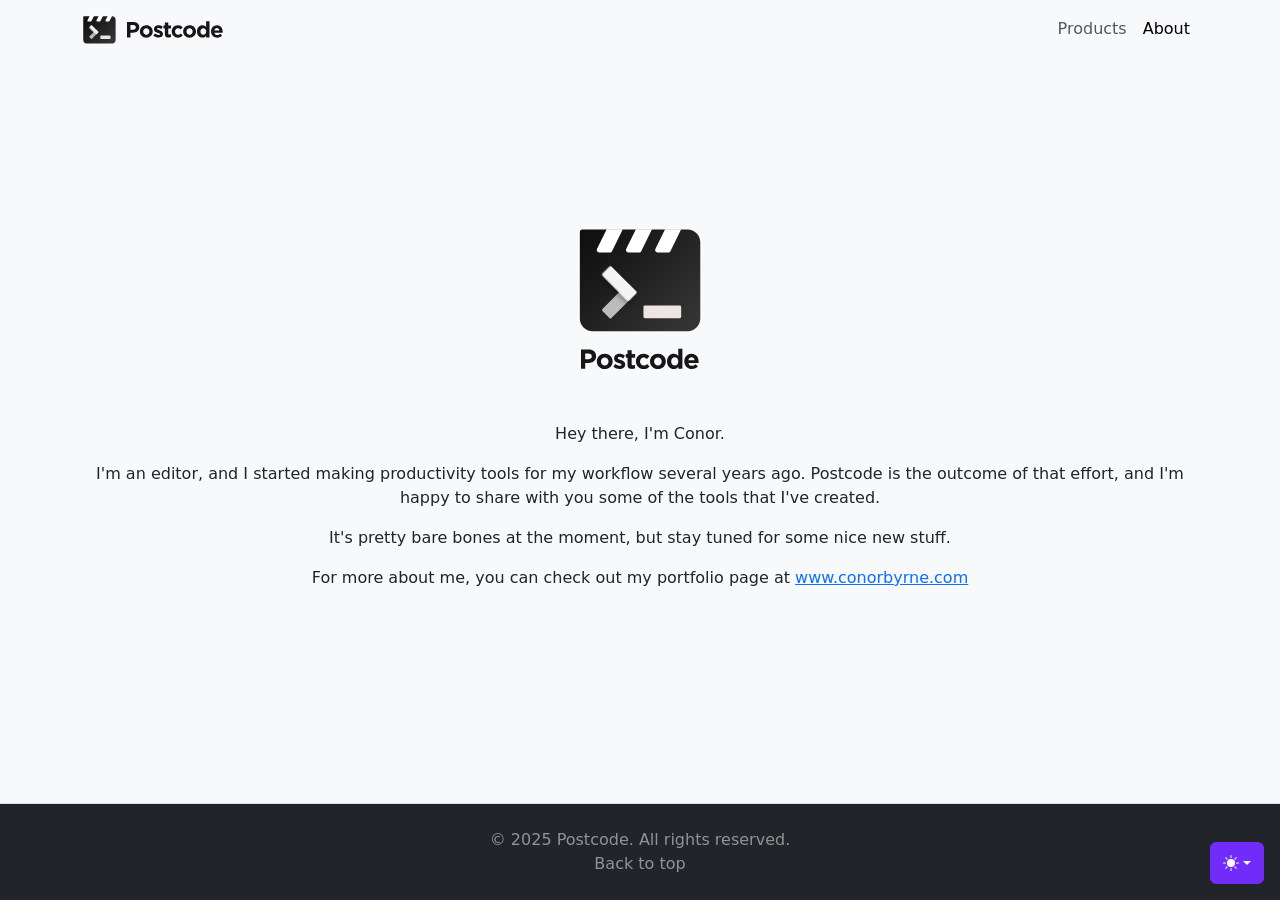
==== about.html @ 16885c64 "⚡ Add first boottrap site" ====
<!doctype html>
<html lang="en">

<head>
  <meta charset="utf-8">
  <meta name="viewport" content="width=device-width, initial-scale=1">
  <title>Postcode</title>
  <link rel="icon" type="image/png" href="assets/favicon/favicon-96x96.png" sizes="96x96" />
  <link rel="icon" type="image/svg+xml" href="assets/favicon/favicon.svg" />
  <link rel="shortcut icon" href="assets/favicon/favicon.ico" />
  <link rel="apple-touch-icon" sizes="180x180" href="assets/favicon/apple-touch-icon.png" />
  <meta name="apple-mobile-web-app-title" content="Postcode" />
  <link rel="manifest" href="assets/favicon/site.webmanifest" />
  <!-- Bootstrap CSS -->
  <link href="css/bootstrap.min.css" rel="stylesheet">
  <link href="css/style.css" rel="stylesheet">
</head>

<body class="row-alt-dark">
  <!-- Dark ModeBtn -->
  <svg xmlns="http://www.w3.org/2000/svg" class="d-none">
    <symbol id="check2" viewBox="0 0 16 16">
      <path
        d="M13.854 3.646a.5.5 0 0 1 0 .708l-7 7a.5.5 0 0 1-.708 0l-3.5-3.5a.5.5 0 1 1 .708-.708L6.5 10.293l6.646-6.647a.5.5 0 0 1 .708 0z">
      </path>
    </symbol>
    <symbol id="circle-half" viewBox="0 0 16 16">
      <path d="M8 15A7 7 0 1 0 8 1v14zm0 1A8 8 0 1 1 8 0a8 8 0 0 1 0 16z"></path>
    </symbol>
    <symbol id="moon-stars-fill" viewBox="0 0 16 16">
      <path
        d="M6 .278a.768.768 0 0 1 .08.858 7.208 7.208 0 0 0-.878 3.46c0 4.021 3.278 7.277 7.318 7.277.527 0 1.04-.055 1.533-.16a.787.787 0 0 1 .81.316.733.733 0 0 1-.031.893A8.349 8.349 0 0 1 8.344 16C3.734 16 0 12.286 0 7.71 0 4.266 2.114 1.312 5.124.06A.752.752 0 0 1 6 .278z">
      </path>
      <path
        d="M10.794 3.148a.217.217 0 0 1 .412 0l.387 1.162c.173.518.579.924 1.097 1.097l1.162.387a.217.217 0 0 1 0 .412l-1.162.387a1.734 1.734 0 0 0-1.097 1.097l-.387 1.162a.217.217 0 0 1-.412 0l-.387-1.162A1.734 1.734 0 0 0 9.31 6.593l-1.162-.387a.217.217 0 0 1 0-.412l1.162-.387a1.734 1.734 0 0 0 1.097-1.097l.387-1.162zM13.863.099a.145.145 0 0 1 .274 0l.258.774c.115.346.386.617.732.732l.774.258a.145.145 0 0 1 0 .274l-.774.258a1.156 1.156 0 0 0-.732.732l-.258.774a.145.145 0 0 1-.274 0l-.258-.774a1.156 1.156 0 0 0-.732-.732l-.774-.258a.145.145 0 0 1 0-.274l.774-.258c.346-.115.617-.386.732-.732L13.863.1z">
      </path>
    </symbol>
    <symbol id="sun-fill" viewBox="0 0 16 16">
      <path
        d="M8 12a4 4 0 1 0 0-8 4 4 0 0 0 0 8zM8 0a.5.5 0 0 1 .5.5v2a.5.5 0 0 1-1 0v-2A.5.5 0 0 1 8 0zm0 13a.5.5 0 0 1 .5.5v2a.5.5 0 0 1-1 0v-2A.5.5 0 0 1 8 13zm8-5a.5.5 0 0 1-.5.5h-2a.5.5 0 0 1 0-1h2a.5.5 0 0 1 .5.5zM3 8a.5.5 0 0 1-.5.5h-2a.5.5 0 0 1 0-1h2A.5.5 0 0 1 3 8zm10.657-5.657a.5.5 0 0 1 0 .707l-1.414 1.415a.5.5 0 1 1-.707-.708l1.414-1.414a.5.5 0 0 1 .707 0zm-9.193 9.193a.5.5 0 0 1 0 .707L3.05 13.657a.5.5 0 0 1-.707-.707l1.414-1.414a.5.5 0 0 1 .707 0zm9.193 2.121a.5.5 0 0 1-.707 0l-1.414-1.414a.5.5 0 0 1 .707-.707l1.414 1.414a.5.5 0 0 1 0 .707zM4.464 4.465a.5.5 0 0 1-.707 0L2.343 3.05a.5.5 0 1 1 .707-.707l1.414 1.414a.5.5 0 0 1 0 .708z">
      </path>
    </symbol>
  </svg>
  <div class="dropdown position-fixed bottom-0 end-0 mb-3 me-3 bd-mode-toggle">
    <button class="btn btn-bd-primary py-2 dropdown-toggle d-flex align-items-center" id="bd-theme" type="button"
      aria-expanded="false" data-bs-toggle="dropdown" aria-label="Toggle theme (auto)">
      <svg class="bi my-1 theme-icon-active" aria-hidden="true">
        <use href="#circle-half"></use>
      </svg>
      <span class="visually-hidden" id="bd-theme-text">Toggle theme</span>
    </button>
    <ul class="dropdown-menu dropdown-menu-end shadow" aria-labelledby="bd-theme-text">
      <li>
        <button type="button" class="dropdown-item d-flex align-items-center" data-bs-theme-value="light"
          aria-pressed="false">
          <svg class="bi me-2 opacity-50" aria-hidden="true">
            <use href="#sun-fill"></use>
          </svg>
          Light
          <svg class="bi ms-auto d-none" aria-hidden="true">
            <use href="#check2"></use>
          </svg>
        </button>
      </li>
      <li>
        <button type="button" class="dropdown-item d-flex align-items-center" data-bs-theme-value="dark"
          aria-pressed="false">
          <svg class="bi me-2 opacity-50" aria-hidden="true">
            <use href="#moon-stars-fill"></use>
          </svg>
          Dark
          <svg class="bi ms-auto d-none" aria-hidden="true">
            <use href="#check2"></use>
          </svg>
        </button>
      </li>
      <li>
        <button type="button" class="dropdown-item d-flex align-items-center active" data-bs-theme-value="auto"
          aria-pressed="true">
          <svg class="bi me-2 opacity-50" aria-hidden="true">
            <use href="#circle-half"></use>
          </svg>
          Auto
          <svg class="bi ms-auto d-none" aria-hidden="true">
            <use href="#check2"></use>
          </svg>
        </button>
      </li>
    </ul>
  </div>
  <main>
    <!-- Header Navbar -->
    <nav class="navbar navbar-expand-md row-alt-dark fixed-top">
      <div class="container">
        <a class="navbar-brand me-5 pc-logos" href="index.html">
          <img src="assets/postcode_horiz_v01.svg" alt="Postcode Logo" height="30">
        </a>
        <button class="navbar-toggler" type="button" data-bs-toggle="collapse" data-bs-target="#navbarCollapse"
          aria-controls="navbarCollapse" aria-expanded="false" aria-label="Toggle navigation">
          <span class="navbar-toggler-icon"></span>
        </button>
        <div class="collapse navbar-collapse" id="navbarCollapse">
          <ul class="navbar-nav ms-auto mb-2 mb-md-0">
            <a class="nav-link" aria-current="page" href="index.html">Products</a>
            <li class="nav-item"><a class="nav-link active"">About</a></li>
          </ul>
        </div>
      </div>
    </nav>

    <!-- About Content -->
    <section class="content pt-5 row-alt-dark text-body">
      <div class="container py-5 mt-5">
        <div class="text-center mb-5 pc-logos">
          <img src="assets/postcode_vert.svg" alt="Postcode Logo" height="150">
        </div>

        <div class="text-center mt-3 ">
          <p>Hey there, I'm Conor.</p>
          <p>I'm an editor, and I started making productivity tools for my workflow several
            years ago.
            Postcode is the outcome of that effort, and I'm happy to share with you some of the tools that
            I've created.
          </p>
          <p>It's pretty bare bones at the moment, but stay tuned for some nice new stuff.</p>
          <p>For more about me, you can check out my portfolio page at <a href="http://www.conorbyrne.com"">www.conorbyrne.com</a></p>
        </div>
      </div>
    </section>

    <!-- Footer (sticks to bottom) -->
    <footer class=" footer fixed-bottom py-4 bg-dark text-white-50 border-top">
      <div class="container text-center">
        <p class="mb-0">&copy; 2025 Postcode. All rights reserved.</p>
        <a href="#" class="text-white-50 text-decoration-none">Back to top</a>
      </div>
    </footer>
  </main>

  <script src="js/bootstrap.bundle.min.js"></script>
  <script src="js/color-modes.js"></script>

</body>

</html>
---- css/style.css ----
html,
body {
    height: 100%;
    padding-top: 40px;
    /* Prevent content from hiding behind fixed navbar */
}

.content {
    flex: 1;
}

footer {
    margin-top: auto;
}

.about-text {
    max-width: 720px;
    margin: 0 auto;
    font-size: 16px;
    line-height: 1.8;
    color: rgba(8, 8, 8, .7);
}

.about-text p {
    margin-bottom: 1.5rem;
}


/* LIGHT / DARK MODE
/* Light Mode */
.row-alt-light {
    background-color: var(--bs-white);
}

.lifted {
    background-color: color-mix(in srgb, var(--bs-white) 95%, var(--bs-dark) 5%);
    /* slightly off-white */
}

.row-alt-dark {
    background-color: var(--bs-light);
}

/* Light mode: normal logos */
.client-logos img {
    filter: grayscale(100%) brightness(0.8);
    opacity: 0.6;
    transition: all 0.3s ease;
}

.client-logos img:hover {
    opacity: 1;
}

/* Dark mode overrides */
[data-bs-theme="dark"] .row-alt-light {
    background-color: var(--bs-black);
}

[data-bs-theme="dark"] .row-alt-dark {
    background-color: var(--bs-dark);
}

[data-bs-theme="dark"] .lifted {
    background-color: color-mix(in srgb, var(--bs-dark) 80%, var(--bs-black) 20%);
}

.text-alt-light {
    color: var(--bs-body-color);
}


/* Dark mode: invert colors of SVGs */
[data-bs-theme="dark"] .pc-logos img {
    filter: invert(1);
}

[data-bs-theme="dark"] .client-logos img {
    filter: invert(0.75) grayscale(100%) brightness(1.2);
    opacity: 0.8;
}

.text-alt-dark {
    color: var(--bs-body-color);
}

.bd-placeholder-img {
    font-size: 1.125rem;
    text-anchor: middle;
    -webkit-user-select: none;
    -moz-user-select: none;
    user-select: none;
}

@media (min-width: 768px) {
    .bd-placeholder-img-lg {
        font-size: 3.5rem;
    }
}

.b-example-divider {
    width: 100%;
    height: 3rem;
    background-color: #0000001a;
    border: solid rgba(0, 0, 0, 0.15);
    border-width: 1px 0;
    box-shadow:
        inset 0 0.5em 1.5em #0000001a,
        inset 0 0.125em 0.5em #00000026;
}

.b-example-vr {
    flex-shrink: 0;
    width: 1.5rem;
    height: 100vh;
}

.bi {
    vertical-align: -0.125em;
    fill: currentColor;
}

.nav-scroller {
    position: relative;
    z-index: 2;
    height: 2.75rem;
    overflow-y: hidden;
}

.nav-scroller .nav {
    display: flex;
    flex-wrap: nowrap;
    padding-bottom: 1rem;
    margin-top: -1px;
    overflow-x: auto;
    text-align: center;
    white-space: nowrap;
    -webkit-overflow-scrolling: touch;
}

.btn-bd-primary {
    --bd-violet-bg: #712cf9;
    --bd-violet-rgb: 112.520718, 44.062154, 249.437846;
    --bs-btn-font-weight: 600;
    --bs-btn-color: var(--bs-white);
    --bs-btn-bg: var(--bd-violet-bg);
    --bs-btn-border-color: var(--bd-violet-bg);
    --bs-btn-hover-color: var(--bs-white);
    --bs-btn-hover-bg: #6528e0;
    --bs-btn-hover-border-color: #6528e0;
    --bs-btn-focus-shadow-rgb: var(--bd-violet-rgb);
    --bs-btn-active-color: var(--bs-btn-hover-color);
    --bs-btn-active-bg: #5a23c8;
    --bs-btn-active-border-color: #5a23c8;
}

.bd-mode-toggle {
    z-index: 1500;
}

.bd-mode-toggle .bi {
    width: 1em;
    height: 1em;
}

.bd-mode-toggle .dropdown-menu .active .bi {
    display: block !important;
}
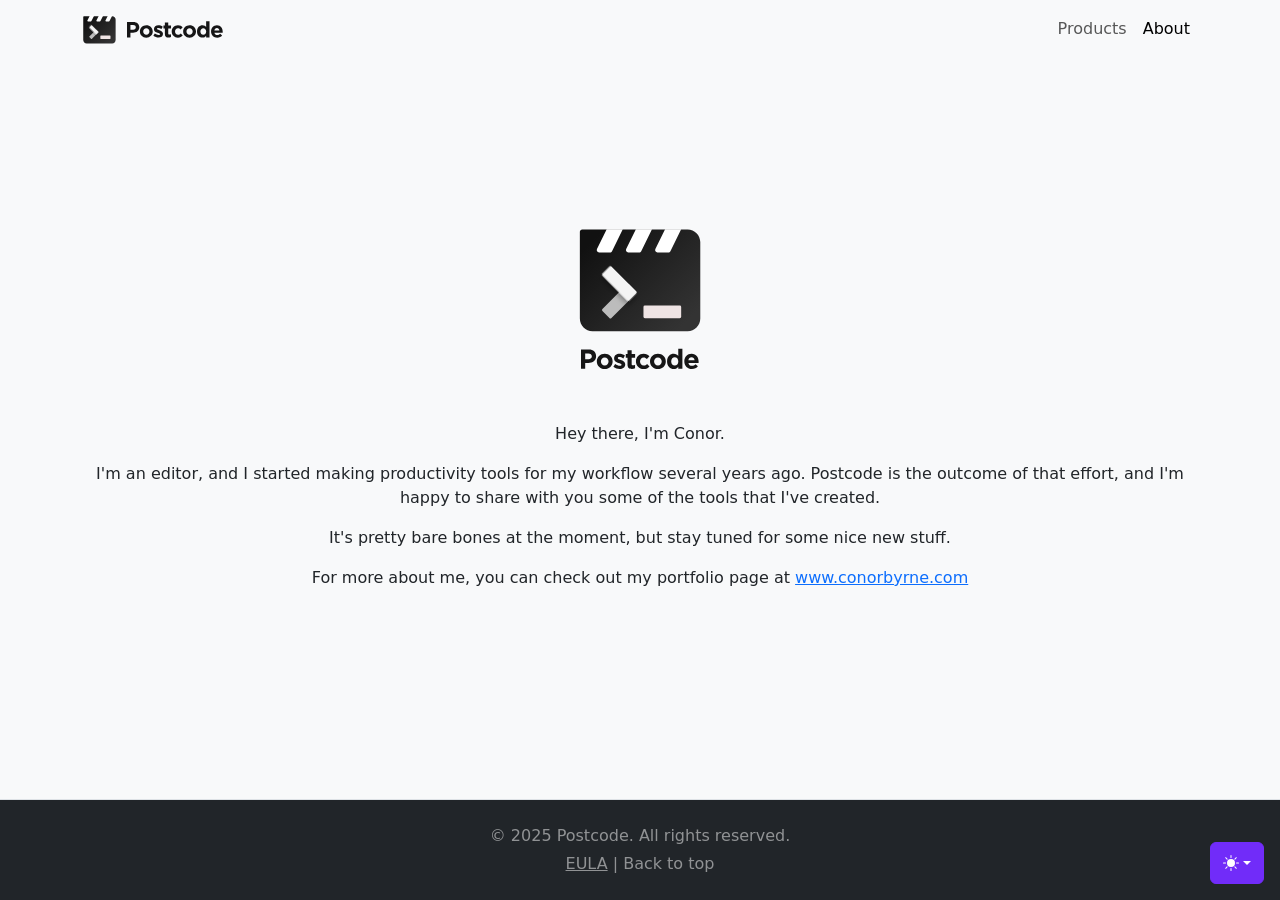
==== commit b50b2e26: "added eula" ====
--- a/about.html
+++ b/about.html
@@ -4,8 +4,9 @@
 <head>
   <meta charset="utf-8">
   <meta name="viewport" content="width=device-width, initial-scale=1">
-  <title>Postcode</title>
+  <title>About Postcode | Conor Byrne</title>
   <link rel="icon" type="image/png" href="assets/favicon/favicon-96x96.png" sizes="96x96" />
+  <meta name="description" content="Learn about Postcode and its creator, Conor Byrne, an editor building productivity tools for fellow video editing and post-production professionals.">
   <link rel="icon" type="image/svg+xml" href="assets/favicon/favicon.svg" />
   <link rel="shortcut icon" href="assets/favicon/favicon.ico" />
   <link rel="apple-touch-icon" sizes="180x180" href="assets/favicon/apple-touch-icon.png" />
@@ -131,8 +132,9 @@
     <!-- Footer (sticks to bottom) -->
     <footer class=" footer fixed-bottom py-4 bg-dark text-white-50 border-top">
       <div class="container text-center">
-        <p class="mb-0">&copy; 2025 Postcode. All rights reserved.</p>
-        <a href="#" class="text-white-50 text-decoration-none">Back to top</a>
+        <p class="mb-1">&copy; 2025 Postcode. All rights reserved.</p>
+        <p class="mb-0"><a href="eula.html" class="text-white-50">EULA</a> | <a href="#"
+            class="text-white-50 text-decoration-none">Back to top</a></p>
       </div>
     </footer>
   </main>
